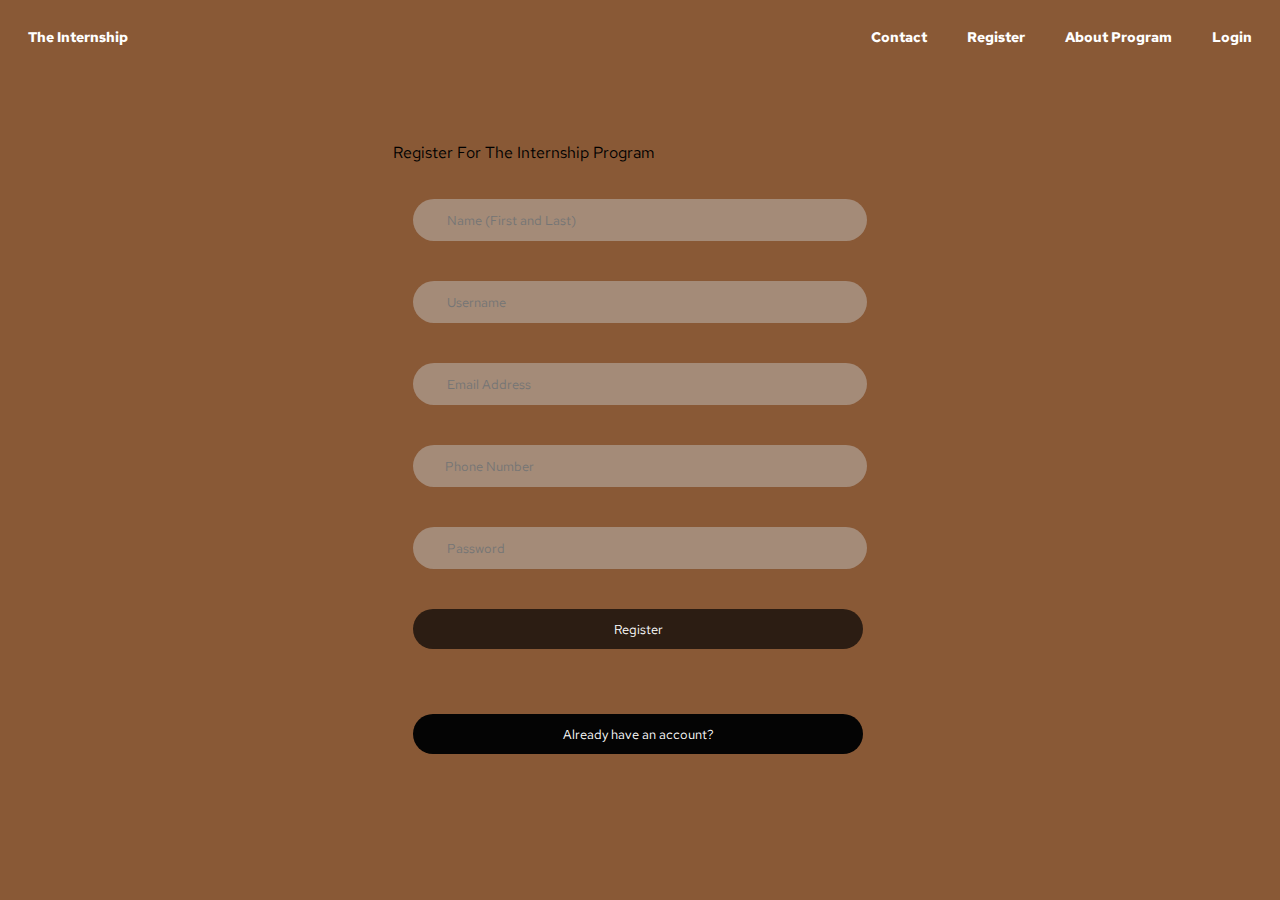
==== frontend/register.html @ 0ff38fe1 "adjusted with proper naming and style" ====
<!DOCTYPE html><html>
    <head>
            <meta name="viewport" content="width=device-width, initial-scale=1.0">
            <link rel="stylesheet" type="text/css" href="style.css">
            <link href="https://fonts.googleapis.com/css?family=Red+Hat+Text&display=swap" rel="stylesheet">
        <title>
            Register Page
        </title>
    </head>
    <body>
        <header>
            <nav class="header-con">
                <a href="#Home" class="header-logo">
                The Internship
                </a>
                
                <a href="#Login" class="header-link">
                    Login
                </a>
                <a href="#About" class="header-link">
                    About Program
                </a>
                <a href="#Register" class="header-link">
                    Register
                </a>
                <a href="#Contact" class="header-link">
                    Contact
                </a>
                
            </nav>
        </header>
        <section>

        <main>
            <p class="main-header">Register For The Internship Program</p>
                <form>
                    
                    <input type="text" name="name" id="name" placeholder="Name (First and Last)"><br>
                    <input type="text" name="username" id="username" placeholder="Username"><br>
                    
                    <input type="email" name="email" id="email" placeholder="Email Address"><br>
                    <input type="number" name="phoneno" id="phone-number" placeholder="Phone Number"><br>
                    
                    <input type="password" name="password" id="password" placeholder="Password"><br>
                   
                    <input type="submit" id="submit" value="Register">
                  </form>
        </main>

            <a href="index.html">
                <button class="register-btn" type="button">Already have an account?</button>
            </a>
            

        
    </section>


    <script src="script.js"></script>
    </body>
    
</html>
---- frontend/style.css ----
body {
    background-image: url(bg.jpg);
    background-repeat: no-repeat;
    background-size: cover;
    background-attachment: fixed;
    background-blend-mode: luminosity;
    background-color: #895936;
    font-family: 'Red Hat Text', sans-serif;
}

a {
    text-decoration: none;
    color: white;
}

.header-logo{
    margin: 20px;
    border: 0px;
    padding: 0px;
    float: left;
    text-align: left;
    font-family: Red Hat Text;
    font-style: normal;
    font-weight: bold;
    font-size: 14px;
    line-height: 19px;

}
.header-link {
    margin: 20px;
    border: 0px;
    padding: 0px;
    float: right;
    text-align: center;
    font-family: Red Hat Text;
    font-style: normal;
    font-weight: bold;
    font-size: 14px;
    line-height: 19px;
    
    
}
section {
    position: absolute;
    top: 50%;
    left: 50%;
    margin-right: -50%;
        transform: translate(-50%, -50%)
}

input {
    background: rgba(196, 196, 196, 0.47);
    border-radius: 50px;
    width: 450px;
    height: 40px;
    margin: 20px;
    border: none;
    text-align: 10px;
    
}

#submit {
    background: rgba(4, 4, 4, 0.7);
    color: white;
    font-family: 'Red Hat Text', sans-serif;
}

#username, #password, #name, #email, #phone-number {
    text-indent: 7%;
    font-family: 'Red Hat Text', sans-serif;
}

.register-btn {
    background: #040404;
    border-radius: 50px;
    width: 450px;
    height: 40px;
    margin: 20px;
    margin-top: 45px;
    border: none;
    color: white;
    font-family: 'Red Hat Text', sans-serif;
}

.login-aside {
	margin-left: 70px;
}
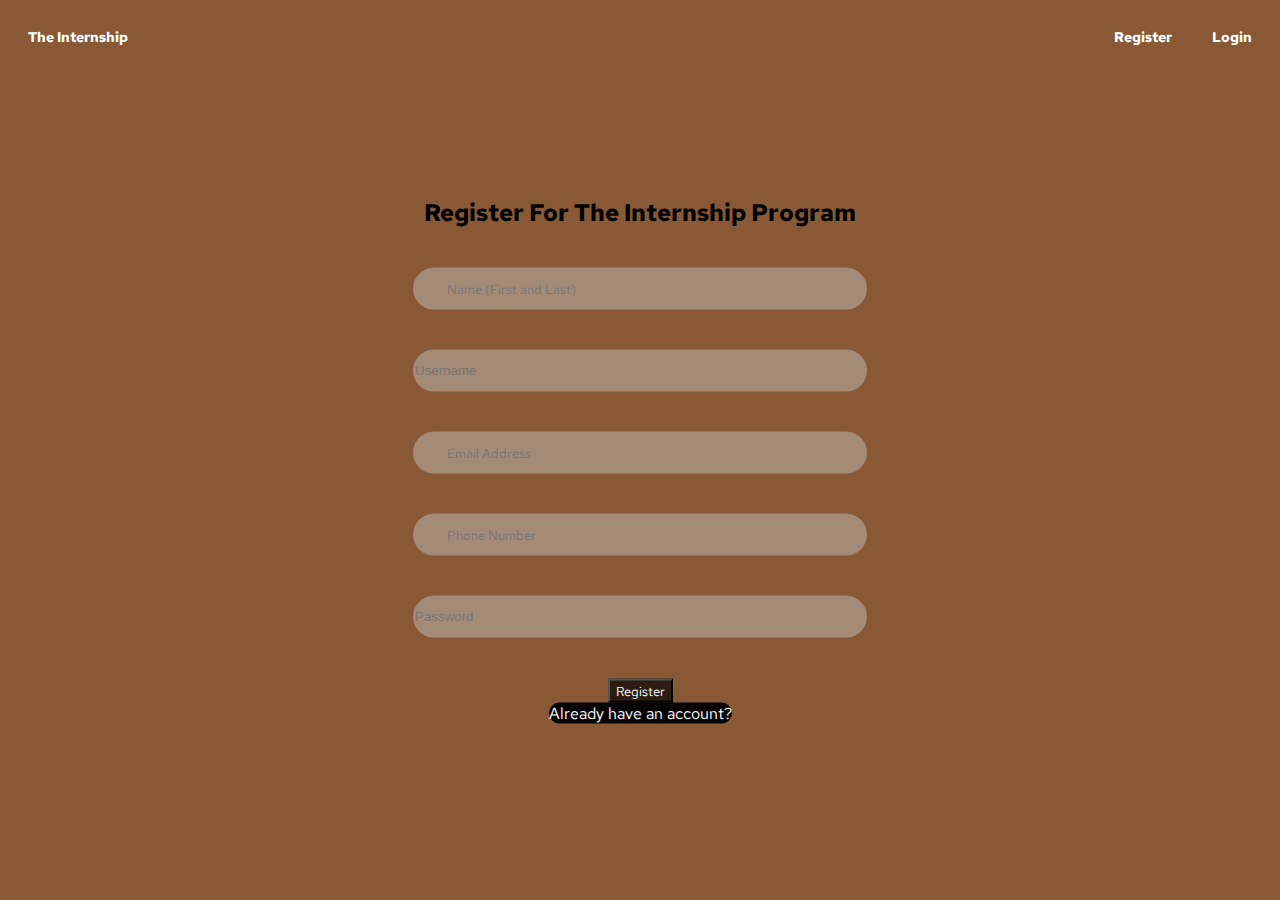
==== commit aa0b00b3: "Merge pull request #2 from Temidayo99/patch-2" ====
--- a/frontend/register.html
+++ b/frontend/register.html
@@ -4,12 +4,13 @@
             <link rel="stylesheet" type="text/css" href="style.css">
             <link href="https://fonts.googleapis.com/css?family=Red+Hat+Text&display=swap" rel="stylesheet">
         <title>
-            Register Page
+            <Register Page
         </title>
     </head>
     <body>
         <header>
-            <nav class="header-con">
+		<div class="navigation">
+            <nav class="header-con" >
                 <a href="#Home" class="header-logo">
                 The Internship
                 </a>
@@ -17,46 +18,46 @@
                 <a href="#Login" class="header-link">
                     Login
                 </a>
-                <a href="#About" class="header-link">
-                    About Program
-                </a>
                 <a href="#Register" class="header-link">
                     Register
                 </a>
-                <a href="#Contact" class="header-link">
-                    Contact
-                </a>
                 
             </nav>
+			</div>
         </header>
+		
         <section>
 
         <main>
-            <p class="main-header">Register For The Internship Program</p>
-                <form>
+		
+			<div align="center">
+			<div id="head">
+            <p align="center"><h2>Register For The Internship Program</h2></p>
+			</div>
+				<div id="register">
+					<form>
+						<div class="details">
+						<input type="text" name="name" id="name" placeholder="Name (First and Last)" required><br>
+						<input type="text" name="Username" id="Username" placeholder="Username" required><br>
                     
-                    <input type="text" name="name" id="name" placeholder="Name (First and Last)"><br>
-                    <input type="text" name="username" id="username" placeholder="Username"><br>
+						<input type="email" name="Email" id="email" placeholder="Email Address" required><br>
+						<input  name="Phone number" id="phone-number" placeholder="Phone Number" required><br>
                     
-                    <input type="email" name="email" id="email" placeholder="Email Address"><br>
-                    <input type="number" name="phoneno" id="phone-number" placeholder="Phone Number"><br>
-                    
-                    <input type="password" name="password" id="password" placeholder="Password"><br>
-                   
-                    <input type="submit" id="submit" value="Register">
-                  </form>
+						<input type="password" name="password"  placeholder="Password" required><br>
+						</div>
+						</form>
+						<br>
+				  		<button id="submit" type="button">Register</button>
+						<br>
+						<a href= "" align= "center" class="register-btn" type="button">Already have an account?</a>
+					</div> 
+			 </div>
         </main>
-
-            <a href="index.html">
-                <button class="register-btn" type="button">Already have an account?</button>
-            </a>
-            
-
-        
+       
     </section>
 
 
     <script src="script.js"></script>
     </body>
     
-</html>+</html>
